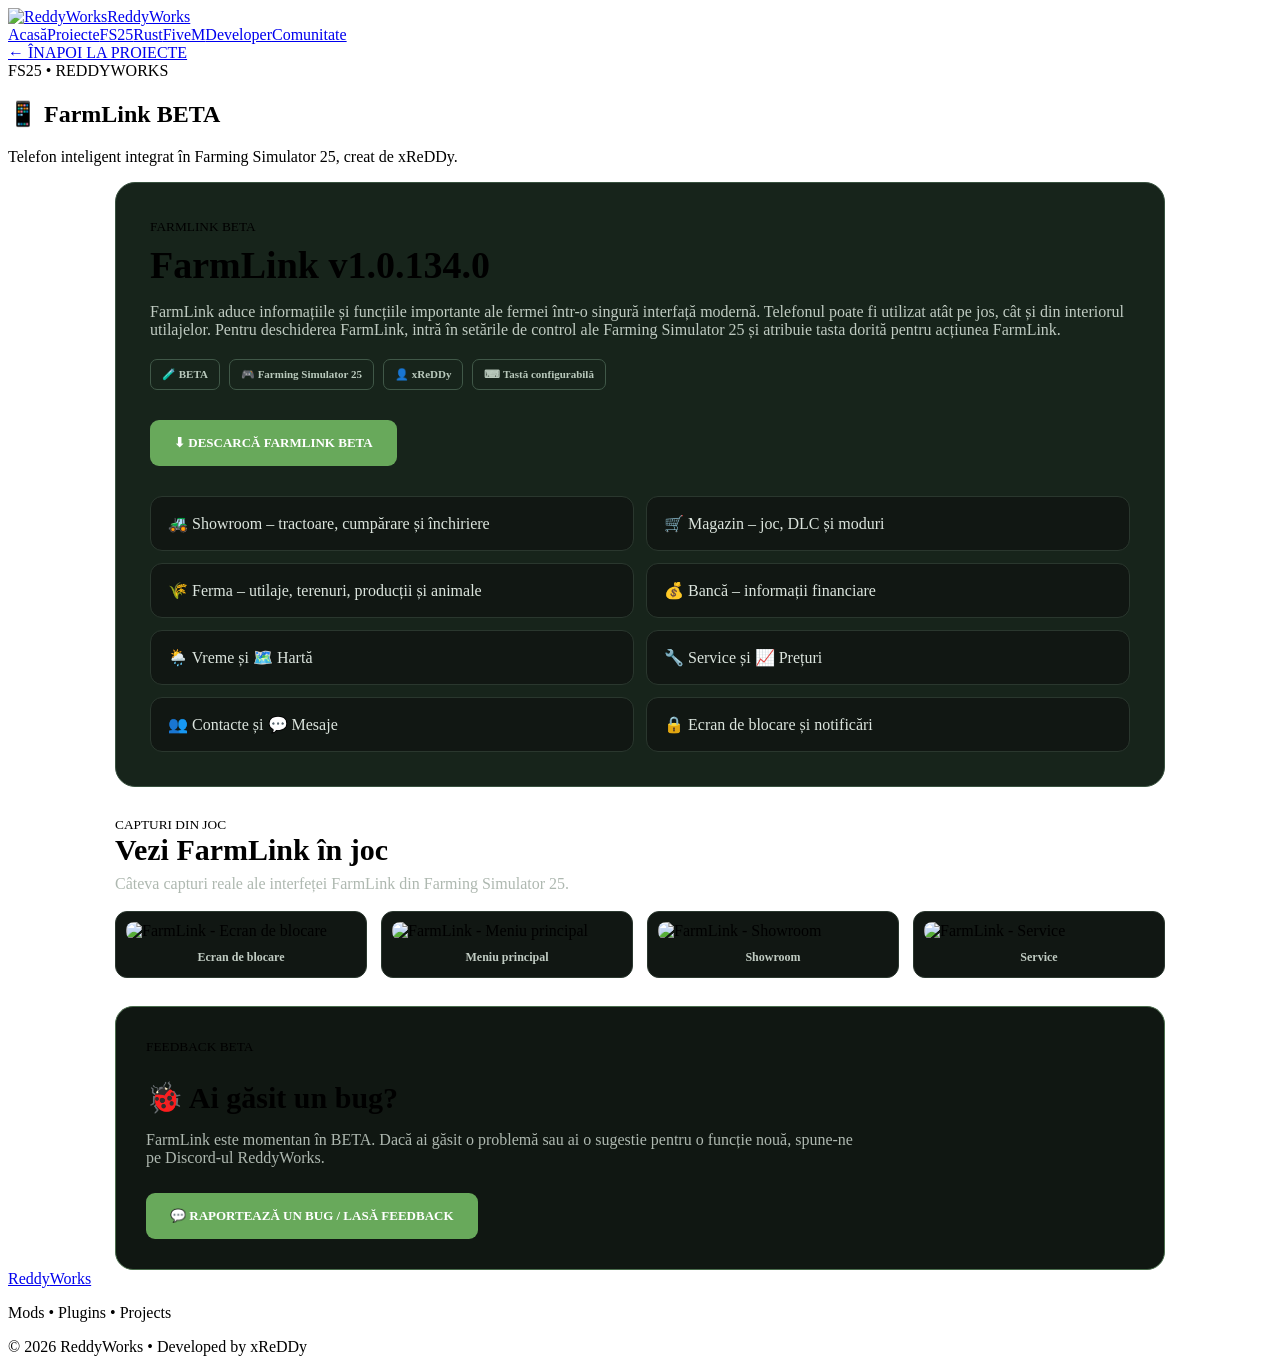
==== farmlink.html @ e78a1378 "fix" ====
<!doctype html>
<html lang="ro">
<head>
<meta charset="utf-8">
<meta name="viewport" content="width=device-width,initial-scale=1">
<title>FarmLink BETA | ReddyWorks</title>
<link rel="stylesheet" href="style.css">
<style>
.fl-wrap{max-width:1050px;margin:auto}
.fl-release{padding:34px;border:1px solid #38513f;border-radius:20px;background:#17241b;margin-bottom:25px}
.fl-release h2{font-size:38px;margin:8px 0 12px}
.fl-release p{color:#c0cbc2}
.fl-badges{display:flex;gap:9px;flex-wrap:wrap;margin:20px 0}
.fl-badges span{padding:8px 11px;border:1px solid #405848;border-radius:7px;font-size:11px;font-weight:900;color:#b9c9bc}
.fl-download{display:inline-block;margin-top:10px;padding:15px 24px;border-radius:9px;background:#68a95b;color:white;text-decoration:none;font-weight:900;font-size:13px}
.fl-features{margin-top:30px;display:grid;grid-template-columns:repeat(2,minmax(0,1fr));gap:12px}
.fl-feature{padding:17px;border:1px solid #2a372e;border-radius:12px;background:#111713;color:#dce5de}
.fl-feedback{margin-top:28px;padding:30px;border:1px solid #4a6d4c;border-radius:18px;background:#101712}
.fl-feedback h2{font-size:30px;margin-bottom:8px}
.fl-feedback p{color:#aeb8b0;max-width:720px}
@media(max-width:650px){.fl-release{padding:24px 19px}.fl-features{grid-template-columns:1fr}.fl-release h2{font-size:31px}}

.fl-gallery{margin-top:28px}
.fl-gallery h2{font-size:30px;margin:0 0 8px}
.fl-gallery>p{color:#aeb8b0;margin:0 0 18px}
.fl-shots{display:grid;grid-template-columns:repeat(4,minmax(0,1fr));gap:14px;align-items:start}
.fl-shot{margin:0;padding:10px;border:1px solid #2a372e;border-radius:12px;background:#111713}
.fl-shot img{display:block;width:100%;height:auto;border-radius:8px}
.fl-shot figcaption{text-align:center;color:#c0cbc2;font-size:12px;font-weight:700;padding:10px 4px 2px}
@media(max-width:900px){.fl-shots{grid-template-columns:repeat(2,minmax(0,1fr))}}
@media(max-width:520px){.fl-shots{grid-template-columns:1fr}.fl-shot{max-width:330px;margin:0 auto;width:100%}}

</style>
</head>
<body>
<header class="header">
<a class="logo brand-logo-link" href="index.html"><img src="reddyworks-logo.png" alt="ReddyWorks"><span class="brand-word">Reddy<span>Works</span></span></a>
<nav class="menu">
<a href="index.html">Acasă</a><a href="projects.html">Proiecte</a><a href="fs25.html">FS25</a><a href="rust.html">Rust</a><a href="fivem.html">FiveM</a><a href="developer.html">Developer</a><a href="index.html#comunitate">Comunitate</a>
</nav>
</header>
<main>
<section class="page-hero">
<a class="back" href="projects.html">← ÎNAPOI LA PROIECTE</a>
<div class="eyebrow">FS25 • REDDYWORKS</div>
<h1>📱 FarmLink BETA</h1>
<p>Telefon inteligent integrat în Farming Simulator 25, creat de xReDDy.</p>
</section>

<section class="section soft">
<div class="fl-wrap">
<div class="fl-release">
<small class="section-label">FARMLINK BETA</small>
<h2>FarmLink v1.0.134.0</h2>
<p>FarmLink aduce informațiile și funcțiile importante ale fermei într-o singură interfață modernă. Telefonul poate fi utilizat atât pe jos, cât și din interiorul utilajelor. Pentru deschiderea FarmLink, intră în setările de control ale Farming Simulator 25 și atribuie tasta dorită pentru acțiunea FarmLink.</p>

<div class="fl-badges">
<span>🧪 BETA</span><span>🎮 Farming Simulator 25</span><span>👤 xReDDy</span><span>⌨ Tastă configurabilă</span>
</div>

<a class="fl-download" href="downloads/FS25_FarmLink.zip" download>⬇ DESCARCĂ FARMLINK BETA</a>

<div class="fl-features">
<div class="fl-feature">🚜 Showroom – tractoare, cumpărare și închiriere</div>
<div class="fl-feature">🛒 Magazin – joc, DLC și moduri</div>
<div class="fl-feature">🌾 Ferma – utilaje, terenuri, producții și animale</div>
<div class="fl-feature">💰 Bancă – informații financiare</div>
<div class="fl-feature">🌦️ Vreme și 🗺️ Hartă</div>
<div class="fl-feature">🔧 Service și 📈 Prețuri</div>
<div class="fl-feature">👥 Contacte și 💬 Mesaje</div>
<div class="fl-feature">🔒 Ecran de blocare și notificări</div>
</div>
</div>


<div class="fl-gallery">
<small class="section-label">CAPTURI DIN JOC</small>
<h2>Vezi FarmLink în joc</h2>
<p>Câteva capturi reale ale interfeței FarmLink din Farming Simulator 25.</p>
<div class="fl-shots">
<figure class="fl-shot"><img src="images/farmlink/farmlink-lockscreen.png" alt="FarmLink - Ecran de blocare" loading="lazy"><figcaption>Ecran de blocare</figcaption></figure>
<figure class="fl-shot"><img src="images/farmlink/farmlink-home.png" alt="FarmLink - Meniu principal" loading="lazy"><figcaption>Meniu principal</figcaption></figure>
<figure class="fl-shot"><img src="images/farmlink/farmlink-showroom.png" alt="FarmLink - Showroom" loading="lazy"><figcaption>Showroom</figcaption></figure>
<figure class="fl-shot"><img src="images/farmlink/farmlink-service.png" alt="FarmLink - Service" loading="lazy"><figcaption>Service</figcaption></figure>
</div>
</div>

<div class="fl-feedback">
<small class="section-label">FEEDBACK BETA</small>
<h2>🐞 Ai găsit un bug?</h2>
<p>FarmLink este momentan în BETA. Dacă ai găsit o problemă sau ai o sugestie pentru o funcție nouă, spune-ne pe Discord-ul ReddyWorks.</p>
<a class="fl-download" href="https://discord.gg/SyFN8h3zWf" target="_blank" rel="noopener">💬 RAPORTEAZĂ UN BUG / LASĂ FEEDBACK</a>
</div>
</div>
</section>
</main>
<footer><a class="logo" href="index.html">Reddy<span>Works</span></a>
<p>Mods • Plugins • Projects</p><p>© 2026 ReddyWorks • Developed by xReDDy</p></footer>
</body>
</html>
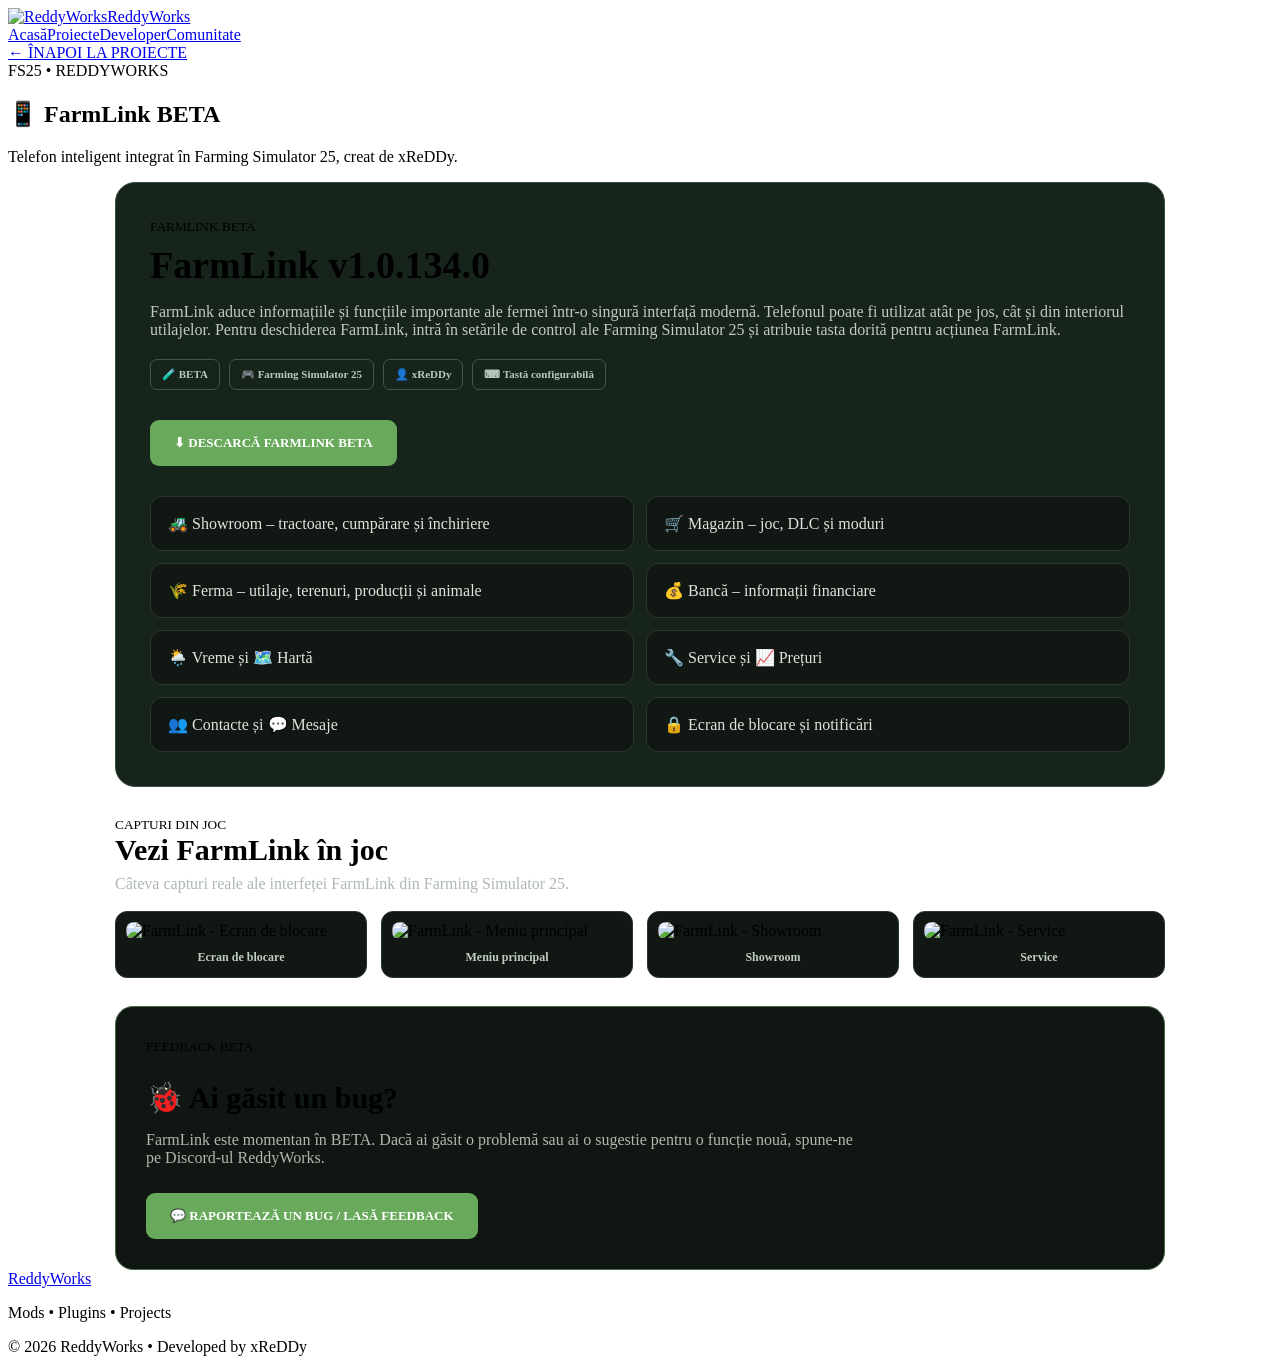
==== commit 865a5755: "Acasă | Proiecte | Developer | Comunitate" ====
--- a/farmlink.html
+++ b/farmlink.html
@@ -36,7 +36,7 @@
 <header class="header">
 <a class="logo brand-logo-link" href="index.html"><img src="reddyworks-logo.png" alt="ReddyWorks"><span class="brand-word">Reddy<span>Works</span></span></a>
 <nav class="menu">
-<a href="index.html">Acasă</a><a href="projects.html">Proiecte</a><a href="fs25.html">FS25</a><a href="rust.html">Rust</a><a href="fivem.html">FiveM</a><a href="developer.html">Developer</a><a href="index.html#comunitate">Comunitate</a>
+<a href="index.html">Acasă</a><a href="projects.html">Proiecte</a><a href="developer.html">Developer</a><a href="index.html#comunitate">Comunitate</a>
 </nav>
 </header>
 <main>
